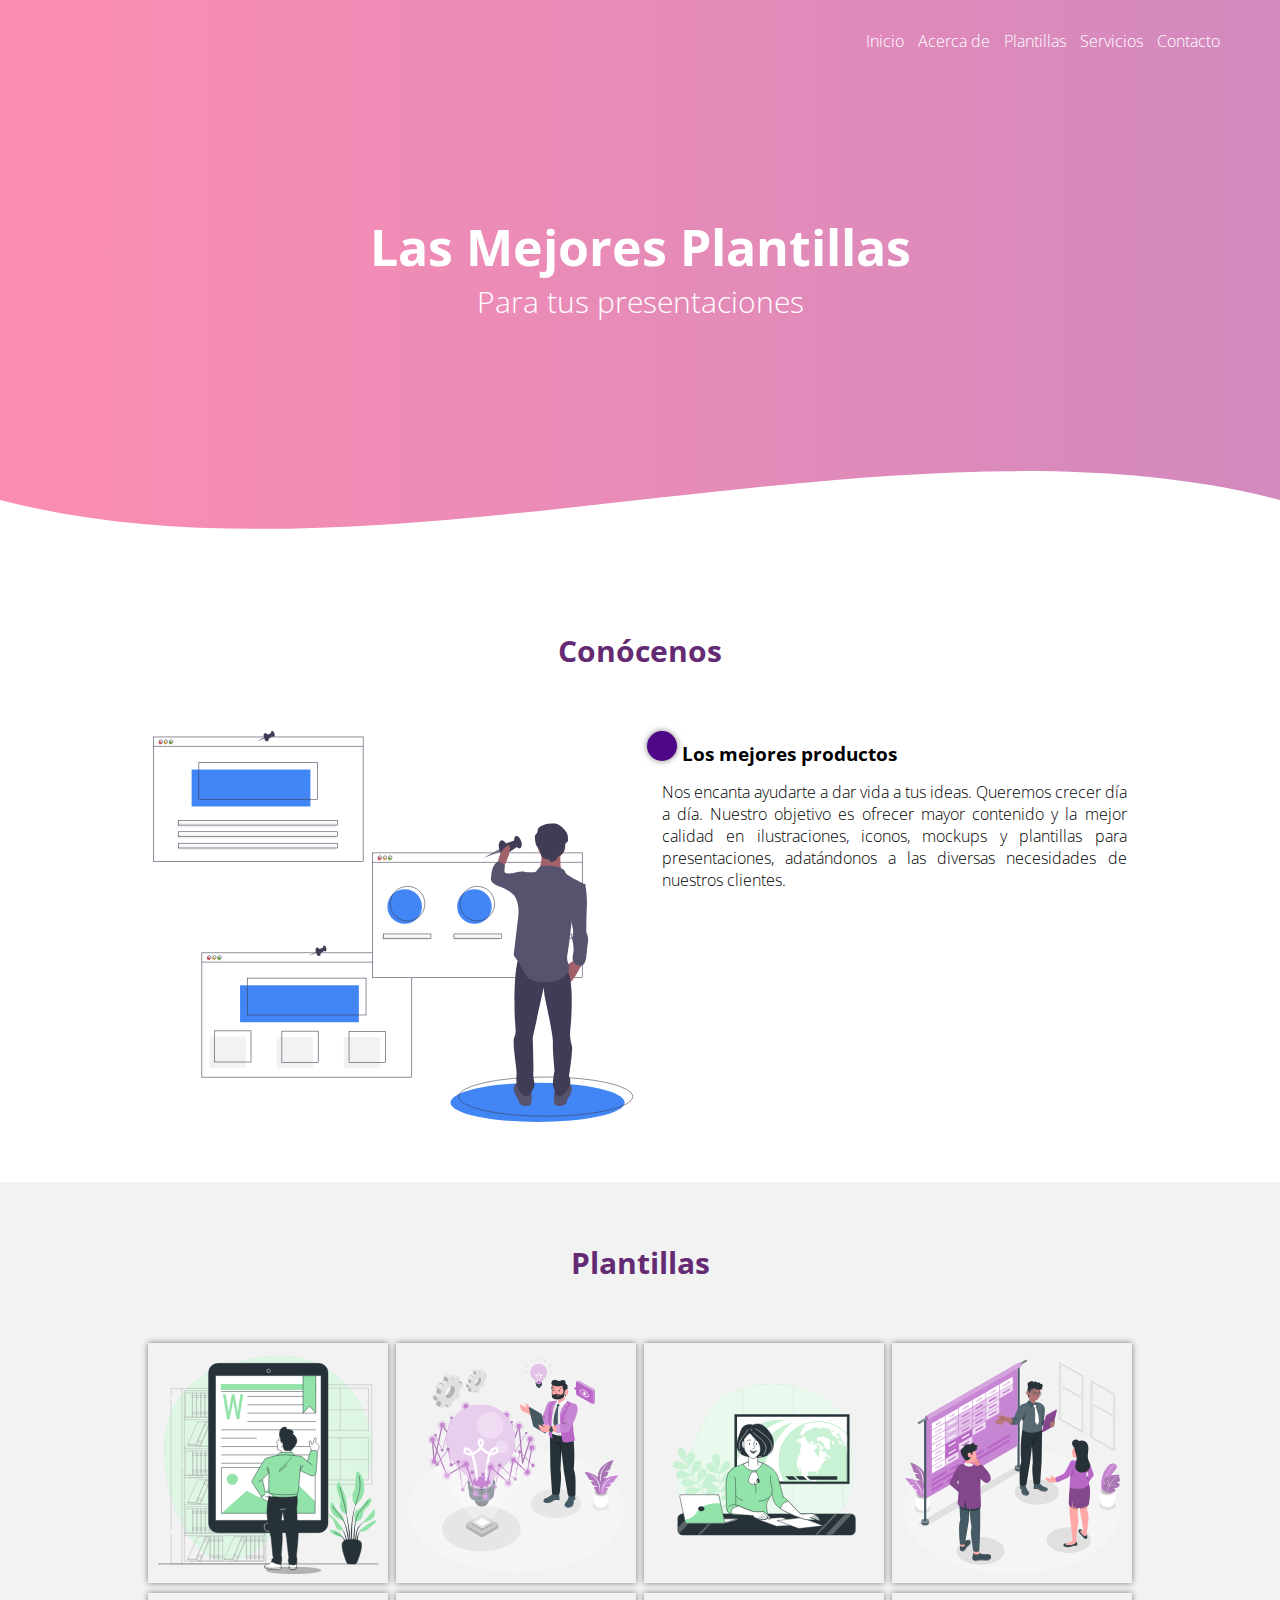
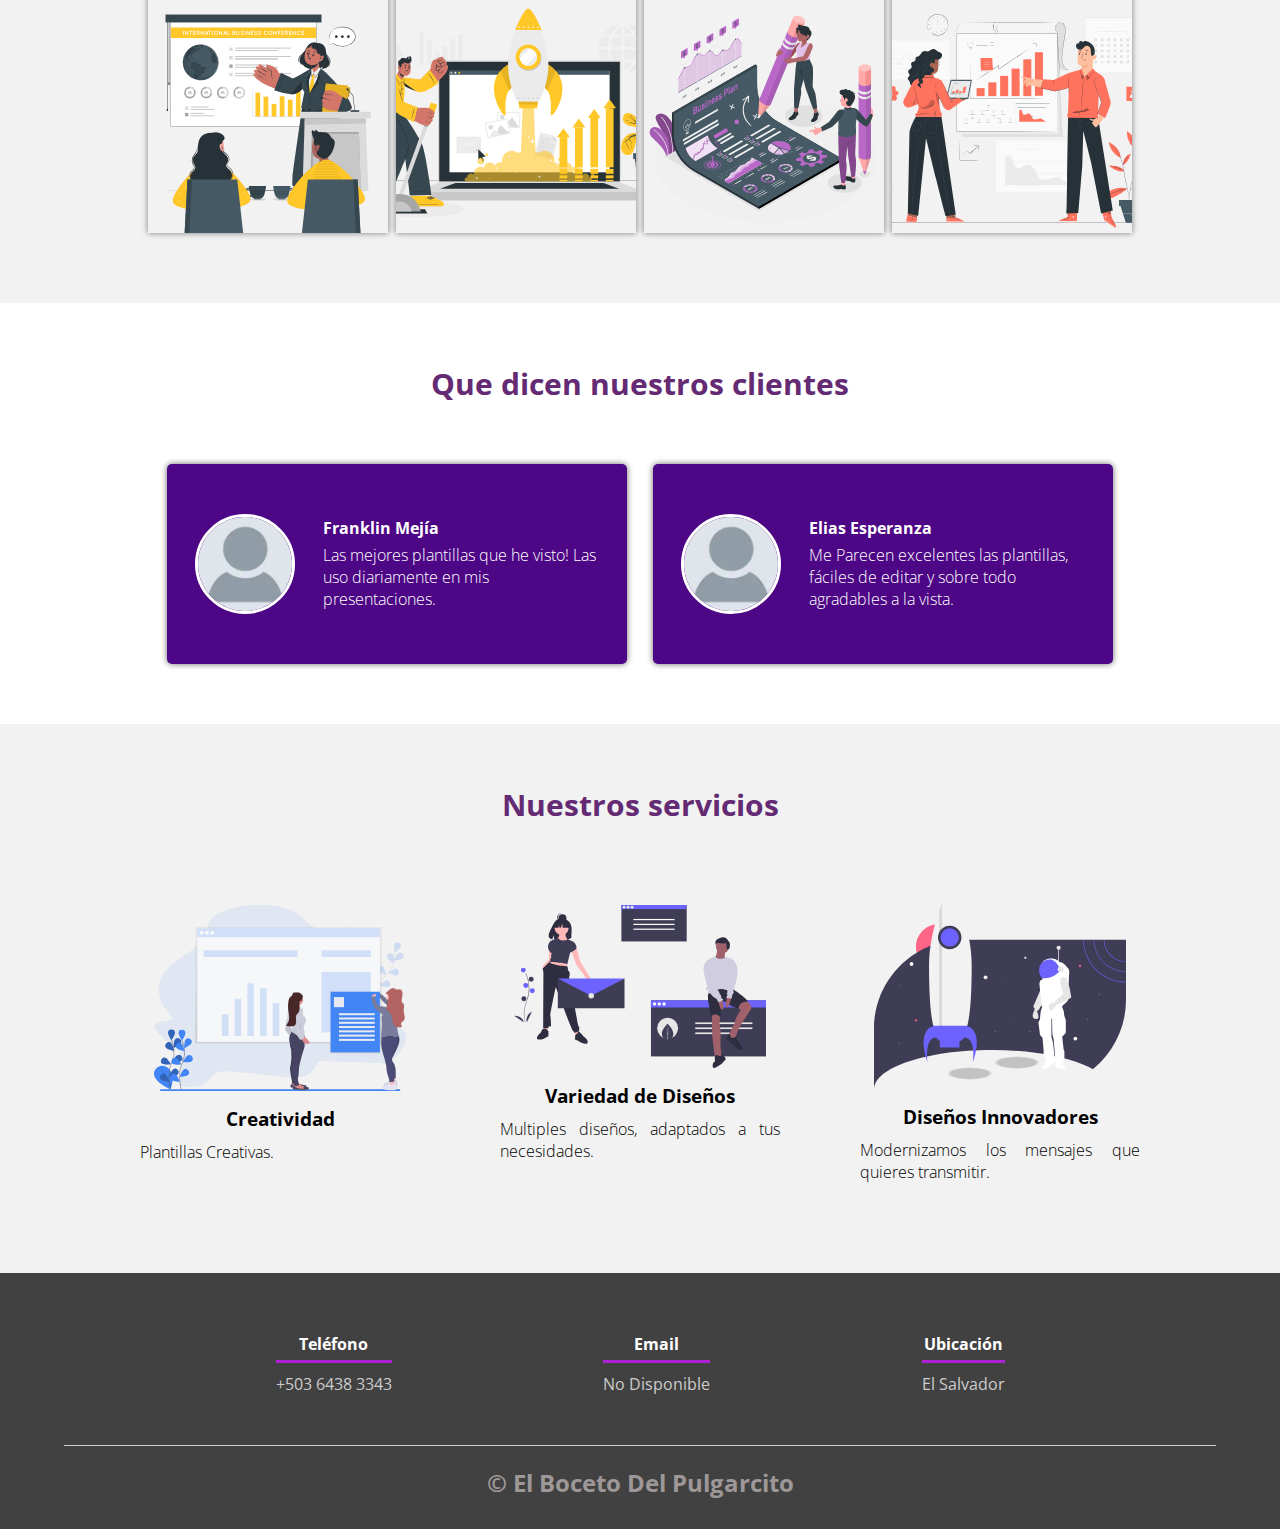
==== index.html @ 68407ae2 "Add files via upload" ====
<!DOCTYPE html>
<html lang="es">

<head>
    <meta charset="UTF-8">
    <meta name="viewport" content="width=device-width, initial-scale=1.0">
    <meta http-equiv="X-UA-Compatible" content="ie=edge">
    <title>El Boceto Del Pulgarcito</title>
    <link rel="shortcut icon" href="img/Visual data-pana.png" type="image/x-icon">
    <link rel="stylesheet" href="css/estilos.css">
    <link href="https://fonts.googleapis.com/css?family=Open+Sans:300,400,700,800&display=swap" rel="stylesheet"> 
</head>

<body>
    <header>
        <nav>
            <a href="#">Inicio</a>
            <a href="#">Acerca de</a>
            <a href="#">Plantillas</a>
            <a href="#">Servicios</a>
            <a href="#">Contacto</a>
        </nav>
        <section class="textos-header">
            <h1>Las Mejores Plantillas</h1>
            <h2>Para tus presentaciones</h2>
        </section>
        <div class="wave" style="height: 150px; overflow: hidden;"><svg viewBox="0 0 500 150" preserveAspectRatio="none"
                style="height: 100%; width: 100%;">
                <path d="M0.00,49.98 C150.00,150.00 349.20,-50.00 500.00,49.98 L500.00,150.00 L0.00,150.00 Z"
                    style="stroke: none; fill: #fff;"></path>
            </svg></div>
    </header>
    <main>
        <section class="contenedor sobre-nosotros">
            <h2 class="titulo">Conócenos</h2>
            <div class="contenedor-sobre-nosotros">
                <img src="img/ilustracion2.svg" alt="" class="imagen-about-us">
                <div class="contenido-textos">
                    <h3><span></span>Los mejores productos</h3>
                    <p>Nos encanta ayudarte a dar vida a tus ideas. Queremos crecer día a día. Nuestro objetivo es ofrecer mayor contenido y la mejor calidad
                        en ilustraciones, iconos, mockups y plantillas para presentaciones, adatándonos a las diversas necesidades de nuestros clientes.
                    </p>
                </div>
            </div>
        </section>
        <section class="portafolio">
            <div class="contenedor">
                <h2 class="titulo">Plantillas</h2>
                <div class="galeria-port">
                    <div class="imagen-port">
                        <img src="img/Ebook-bro.svg" alt="">
                        <div class="hover-galeria">
                            <img src="img/icono1.png" alt="">
                            <p>Nuestro trabajo</p>
                        </div>
                    </div>
                    <div class="imagen-port">
                        <img src="img/Visionary technology-amico.svg" alt="">
                        <div class="hover-galeria">
                            <img src="img/icono1.png" alt="">
                            <p>Nuestro trabajo</p>
                        </div>
                    </div>
                    <div class="imagen-port">
                        <img src="img/Broadcast-bro.svg" alt="">
                        <div class="hover-galeria">
                            <img src="img/icono1.png" alt="">
                            <p>Nuestro trabajo</p>
                        </div>
                    </div>
                    <div class="imagen-port">
                        <img src="img/Cohort analysis-amico.svg" alt="">
                        <div class="hover-galeria">
                            <img src="img/icono1.png" alt="">
                            <p>Nuestro trabajo</p>
                        </div>
                    </div>
                    <div class="imagen-port">
                        <img src="img/Conference-cuate.svg" alt="">
                        <div class="hover-galeria">
                            <img src="img/icono1.png" alt="">
                            <p>Nuestro trabajo</p>
                        </div>
                    </div>
                    <div class="imagen-port">
                        <img src="img/Market launch-cuate.svg" alt="">
                        <div class="hover-galeria">
                            <img src="img/icono1.png" alt="">
                            <p>Nuestro trabajo</p>
                        </div>
                    </div>
                    <div class="imagen-port">
                        <img src="img/Business Plan-amico.svg" alt="">
                        <div class="hover-galeria">
                            <img src="img/icono1.png" alt="">
                            <p>Nuestro trabajo</p>
                        </div>
                    </div>
                    <div class="imagen-port">
                        <img src="img/Business Plan-pana.svg" alt="">
                        <div class="hover-galeria">
                            <img src="img/icono1.png" alt="">
                            <p>Nuestro trabajo</p>
                        </div>
                    </div>
                </div>
            </div>
        </section>
        <section class="clientes contenedor">
            <h2 class="titulo">Que dicen nuestros clientes</h2>
            <div class="cards">
                <div class="card">
                    <img src="img/usuario.jpg" alt="">
                    <div class="contenido-texto-card">
                        <h4>Franklin Mejía</h4>
                        <p>Las mejores plantillas que he visto! Las uso diariamente en mis presentaciones.</p>
                    </div>
                </div>
                <div class="card">
                    <img src="img/usuario.jpg" alt="">
                    <div class="contenido-texto-card">
                        <h4>Elias Esperanza</h4>
                        <p>Me Parecen excelentes las plantillas, fáciles de editar y sobre todo agradables a la vista.</p>
                    </div>
                </div>
            </div>
        </section>
        <section class="about-services">
            <div class="contenedor">
                <h2 class="titulo">Nuestros servicios</h2>
                <div class="servicio-cont">
                    <div class="servicio-ind">
                        <img src="img/ilustracion1.svg" alt="">
                        <h3>Creatividad</h3>
                        <p>Plantillas Creativas.</p>
                    </div>
                    <div class="servicio-ind">
                        <img src="img/ilustracion4.svg" alt="">
                        <h3>Variedad de Diseños</h3>
                        <p>Multiples diseños, adaptados a tus necesidades.</p>
                    </div>
                    <div class="servicio-ind">
                        <img src="img/ilustracion3.svg" alt="">
                        <h3>Diseños Innovadores</h3>
                        <p>Modernizamos los mensajes que quieres transmitir.</p>
                    </div>
                </div>
            </div>
        </section>
    </main>
    <footer>
        <div class="contenedor-footer">
            <div class="content-foo">
                <h4>Teléfono</h4>
                <p>+503 6438 3343</p>
            </div>
            <div class="content-foo">
                <h4>Email</h4>
                <p>No Disponible</p>
            </div>
            <div class="content-foo">
                <h4>Ubicación</h4>
                <p>El Salvador</p>
            </div>
        </div>
        <h2 class="titulo-final">&copy; El Boceto Del Pulgarcito</h2>
    </footer>
</body>

</html>
---- css/estilos.css ----
* {
    margin: 0;
    padding: 0;
    box-sizing: border-box;
}

body {
    font-family: 'open sans';
}

.contenedor {
    padding: 60px 0;
    width: 90%;
    max-width: 1000px;
    margin: auto;
    overflow: hidden;
}

.titulo {
    color: #642a73;
    font-size: 30px;
    text-align: center;
    margin-bottom: 60px;
}

/* Header */

header {
    width: 100%;
    height: 600px;
    background: #bc4e9c;
    /* fallback for old browsers */
    background: -webkit-linear-gradient(to right, hsla(340, 95%, 50%, 0.459), hsla(317, 45%, 52%, 0.664)), url(../img/portada.jpg);
    /* Chrome 10-25, Safari 5.1-6 */
    background: linear-gradient(to right, hsla(340, 95%, 50%, 0.459), hsla(317, 45%, 52%, 0.664)), url(../img/portada.jpg);
    /* W3C, IE 10+/ Edge, Firefox 16+, Chrome 26+, Opera 12+, Safari 7+ */
    background-size: cover;
    background-attachment: fixed;
    position: relative;
}

nav{
    text-align: right;
    padding: 30px 50px 0 0;
}

nav > a{
    color:#fff;
    font-weight: 300;
    text-decoration: none;
    margin-right: 10px;
}

nav > a:hover{
    text-decoration: underline;
}

header .textos-header{
    display: flex;
    height: 430px;
    width: 100%;
    align-items: center;
    justify-content: center;
    flex-direction: column;
    text-align: center;
}

.textos-header h1{
    font-size: 50px;
    color:#fff;
}

.textos-header h2{
    font-size: 30px;
    font-weight: 300;
    color:#fff;
}

.wave{
    position: absolute;
    bottom: 0;
    width: 100%;
}

/* About us */

main .sobre-nosotros{
    padding: 30px 0 60px 0;
}
.contenedor-sobre-nosotros{
    display: flex;
    justify-content: space-evenly;
}

.imagen-about-us{
    width: 48%;
}

.sobre-nosotros .contenido-textos{
    width: 48%;
}

.contenido-textos h3{
    margin-bottom: 15px;
}

.contenido-textos h3 span{
    background: #4d0686;
    color: #fff;
    border-radius: 50%;
    display: inline-block;
    text-align: center;
    width: 30px;
    height: 30px;
    padding: 2px;
    box-shadow: 0 0 6px 0 rgba(0, 0, 0, .5);
    margin-right: 5px;
}

.contenido-textos p{
    padding: 0px 0px 30px 15px;
    font-weight: 300;
    text-align: justify;
}

/* Galeria */


.portafolio{
    background: #f2f2f2;
}

.galeria-port{
    display: flex;
    justify-content: space-evenly;
    flex-wrap: wrap;
}

.imagen-port{
    width: 24%;
    margin-bottom: 10px;
    overflow: hidden;
    position: relative;
    cursor: pointer;
    box-shadow: 0 0 6px 0 rgba(0, 0, 0, .5);
}

.imagen-port > img{
    width: 100%;
    height: 100%;
    object-fit: cover;
    display: block;
}

.hover-galeria{
    position: absolute;
    width: 100%;
    height: 100%;
    top: 0;
    transform: scale(0);
    background: hsla(273,91%,27%, 0.7);
    transition: transform .5s;
    display: flex;
    justify-content: center;
    align-items: center;
    flex-direction: column;
}

.hover-galeria img{
    width: 50px;
}

.hover-galeria p{
    color: #fff;
}

.imagen-port:hover .hover-galeria{
    transform: scale(1);
}

/* Clients */

.cards{
    display: flex;
    justify-content: space-evenly;
}

.cards .card{
    background: #4d0686;
    display: flex;
    width: 46%;
    height: 200px;
    align-items: center;
    justify-content: space-evenly;
    border-radius: 5px;
    box-shadow: 0 0 6px 0 rgba(0, 0, 0, 0.6);
}

.cards .card img{
    width: 100px;
    height: 100px;
    object-fit: cover;
    border: 3px solid #fff;
    border-radius: 50%;
    display: block;
}

.cards .card > .contenido-texto-card{
    width: 60%;
    color: #fff;
}

.cards .card > .contenido-texto-card p{
    font-weight: 300;
    padding-top: 5px;
}

/*  Our team */

.about-services{
    background: #f2f2f2;
    padding-bottom: 30px;
}


.servicio-cont{
    display:flex;
    justify-content: space-between;
    align-items: center;
}

.servicio-ind{
    width: 28%;
    text-align: center;
}

.servicio-ind img{
    width: 90%;
}

.servicio-ind h3{
    margin: 10px 0;
}

.servicio-ind p{
    font-weight: 300;
    text-align: justify;
}

/* footer */

footer{
    background: #414141;
    padding: 60px 0 30px 0;
    margin: auto;
    overflow: hidden;
}

.contenedor-footer{
    display: flex;
    width: 90%;
    justify-content: space-evenly;
    margin: auto;
    padding-bottom: 50px;
    border-bottom: 1px solid #ccc;
}

.content-foo{
    text-align: center;
}

.content-foo h4{
    color: #fff;
    border-bottom: 3px solid #af20d3;
    padding-bottom: 5px;
    margin-bottom: 10px;
}

.content-foo p{
    color: #ccc;
}

.titulo-final{
    text-align: center;
    font-size: 24px;
    margin: 20px 0 0 0;
    color: #9e9797;
}

@media screen and (max-width:900px){
    header{
        background-position: center;
    }

    .contenedor-sobre-nosotros{
        flex-direction: column;
        justify-content: center;
        align-items: center;
    }

    .sobre-nosotros .contenido-textos{
        width: 90%;
    }

    .imagen-about-us{
        width: 90%;
    }

    /* Galeria */

    .imagen-port{
        width: 44%;
    }

    /* Clientes */

    .cards{
        flex-direction: column;
        justify-content: center;
        align-items: center;
    }

    .cards .card{
        width: 90%;
    }

    .cards .card:first-child{
        margin-bottom: 30px;
    }

    /* servicios */

    .servicio-cont{
        justify-content: center;
        flex-direction: column;
    }

    .servicio-ind{
        width: 100%;
        text-align: center;
    }

    .servicio-ind:nth-child(1), .servicio-ind:nth-child(2){
        margin-bottom: 60px;
    }

    .servicio-ind img{
        width: 90%;
    }
}

@media screen and (max-width:500px){
    nav{
        text-align: center;
        padding: 30px 0 0 0;
    }

    nav > a{
        margin-right: 5px;
    }

    .textos-header h1{
        font-size: 35px;
    }

    .textos-header h2{
        font-size: 20px;
    }

    /* ABOUT US */

    .imagen-about-us{
        margin-bottom: 60px;
        width: 99%;
    }

    .sobre-nosotros .contenido-textos{
        width: 95%;
    }

    /* Galeria */

    .imagen-port{
        width: 95%;
    }

    /* Clients */

    .cards .card{
        height: 450px;
        display: flex;
        flex-direction: column;
        align-items: center;
    }

    .cards .card img{
        width: 90px;
        height: 90px;
    }

    /* Footer */

    .contenedor-footer{
        flex-direction: column;
        border: none;
    }

    .content-foo{
        margin-bottom: 20px;
        text-align: center;
    }

    .content-foo h4{
        border: none;
    }

    .content-foo p{
        color: #ccc;
        border-bottom: 1px solid #f2f2f2;
        padding-bottom: 20px;
    }

    .titulo-final{
        font-size: 20px;
    }
}
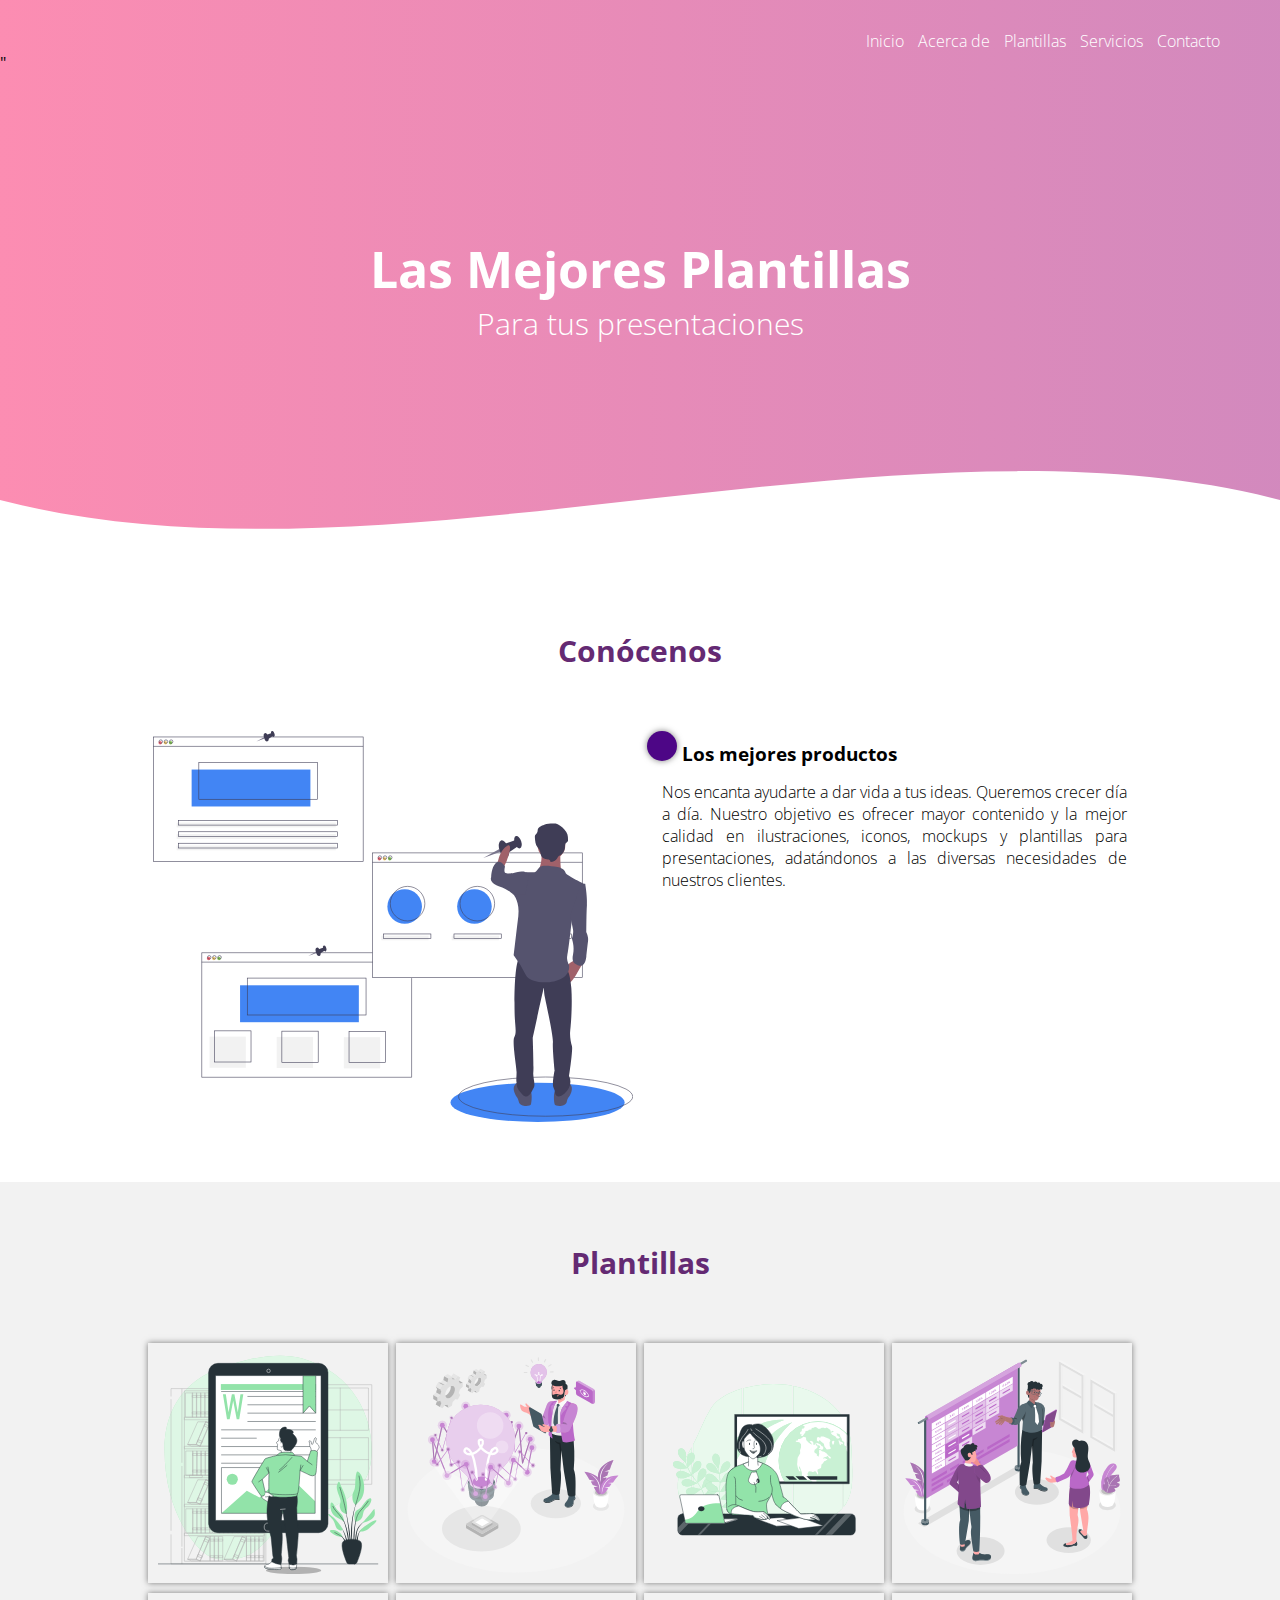
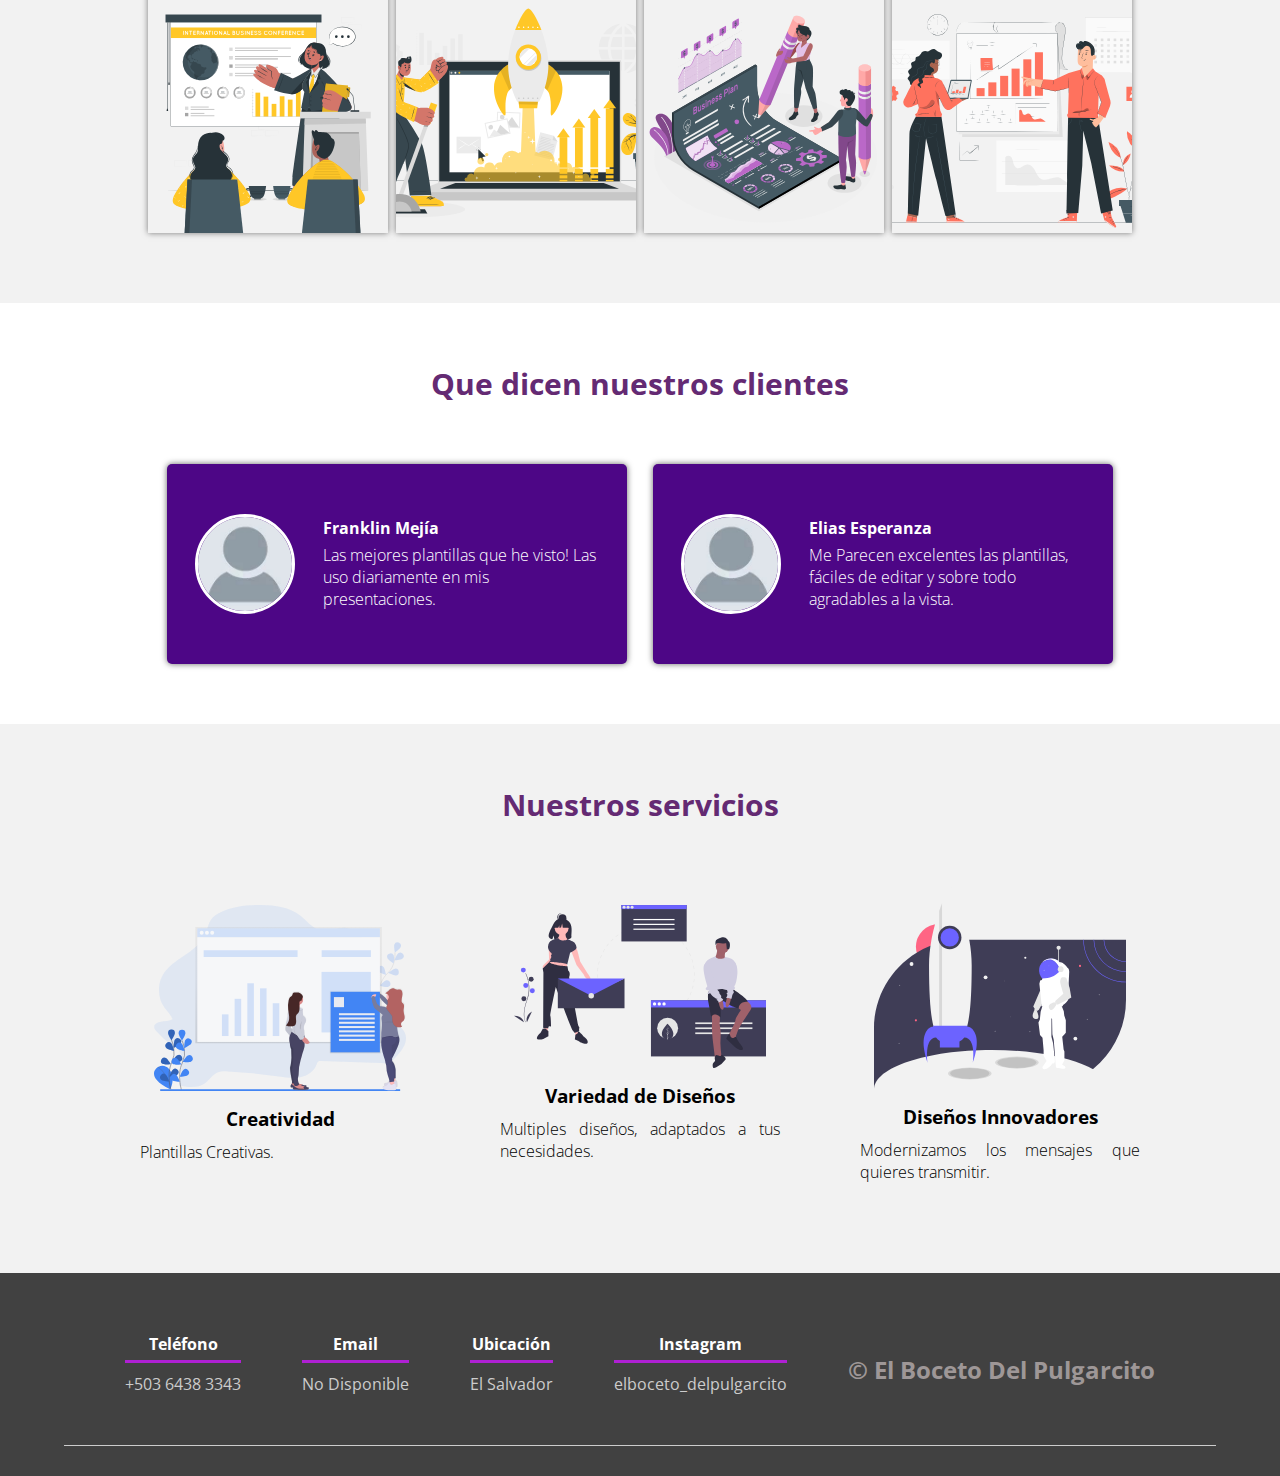
==== commit 9a503852: "Add files via upload" ====
--- a/index.html
+++ b/index.html
@@ -10,16 +10,16 @@
     <link rel="stylesheet" href="css/estilos.css">
     <link href="https://fonts.googleapis.com/css?family=Open+Sans:300,400,700,800&display=swap" rel="stylesheet"> 
 </head>
-
 <body>
     <header>
+        
         <nav>
-            <a href="#">Inicio</a>
-            <a href="#">Acerca de</a>
+            <a href="index.html">Inicio</a>
+            <a href="Acerca de.html">Acerca de</a>
             <a href="#">Plantillas</a>
             <a href="#">Servicios</a>
             <a href="#">Contacto</a>
-        </nav>
+        </nav>"
         <section class="textos-header">
             <h1>Las Mejores Plantillas</h1>
             <h2>Para tus presentaciones</h2>
@@ -162,6 +162,9 @@
                 <h4>Ubicación</h4>
                 <p>El Salvador</p>
             </div>
+            <div class="content-foo">
+                <h4>Instagram</h4>
+                <p>elboceto_delpulgarcito</p>
         </div>
         <h2 class="titulo-final">&copy; El Boceto Del Pulgarcito</h2>
     </footer>
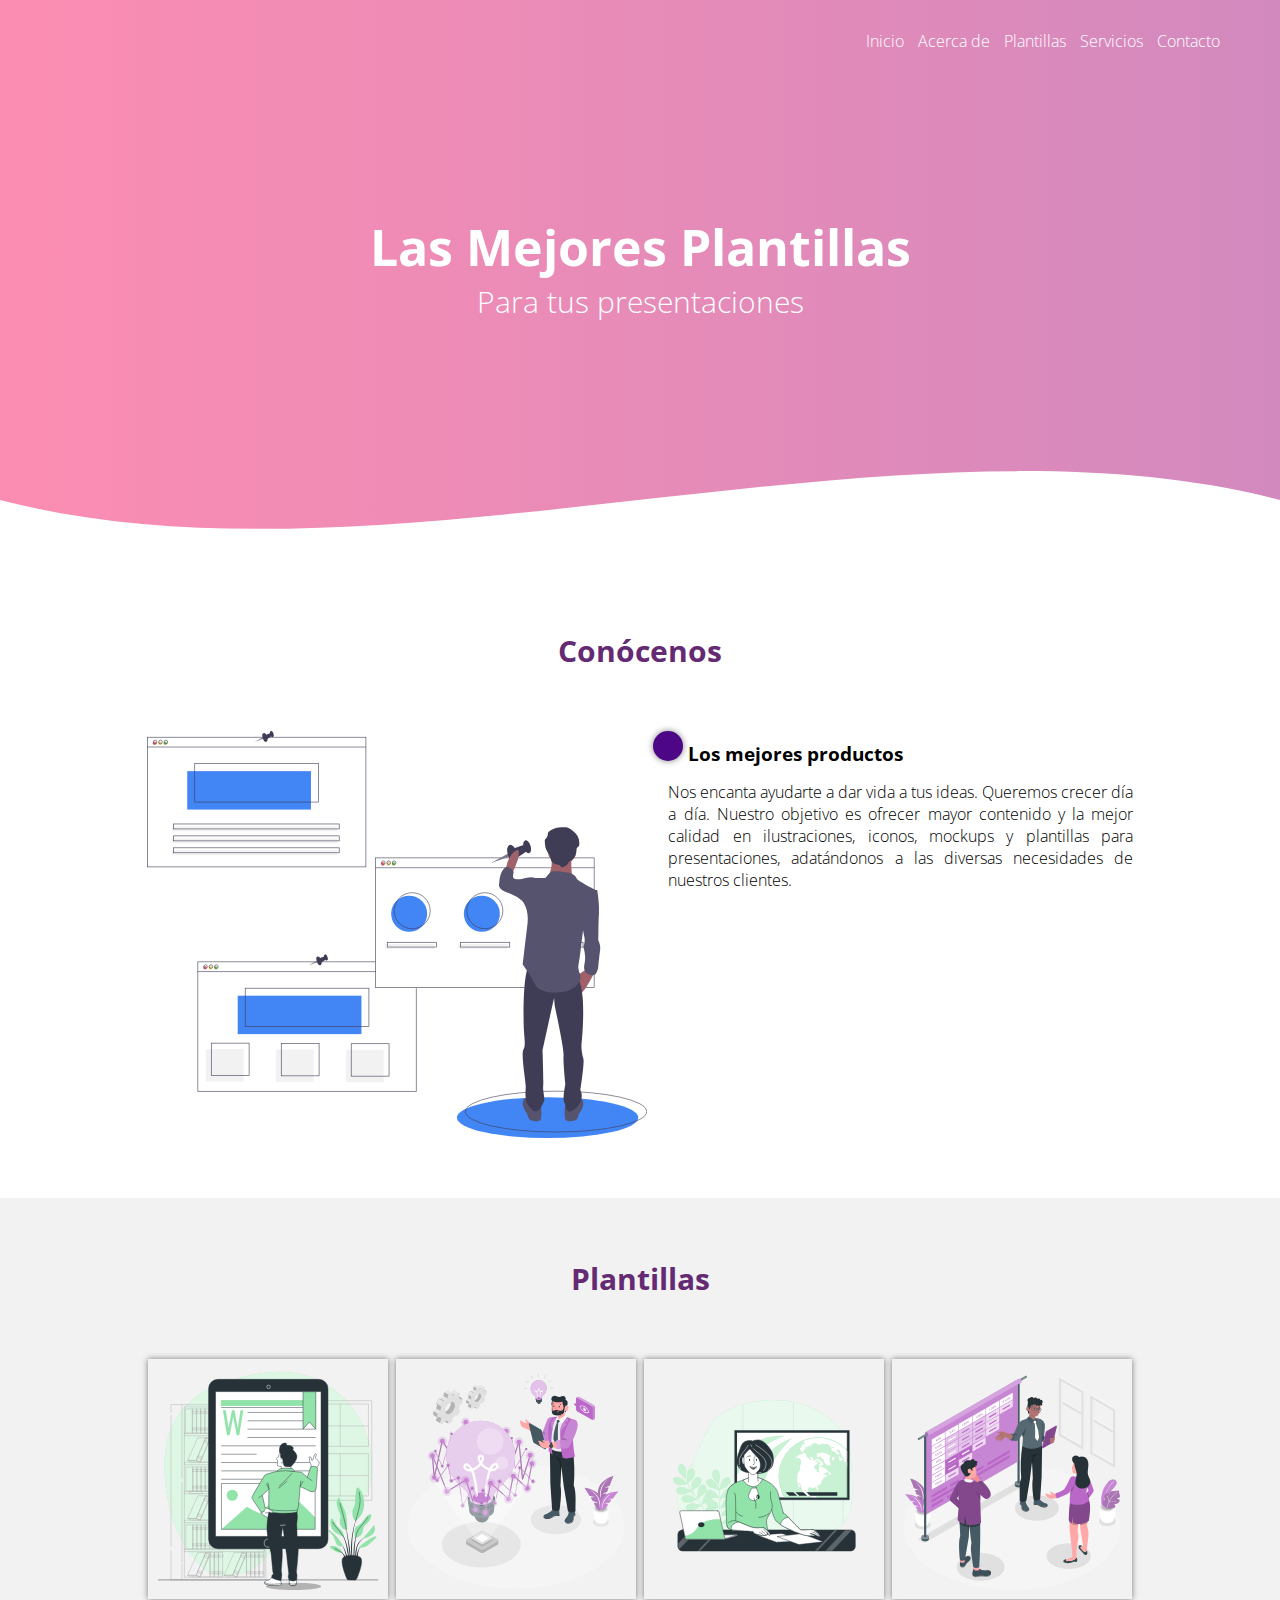
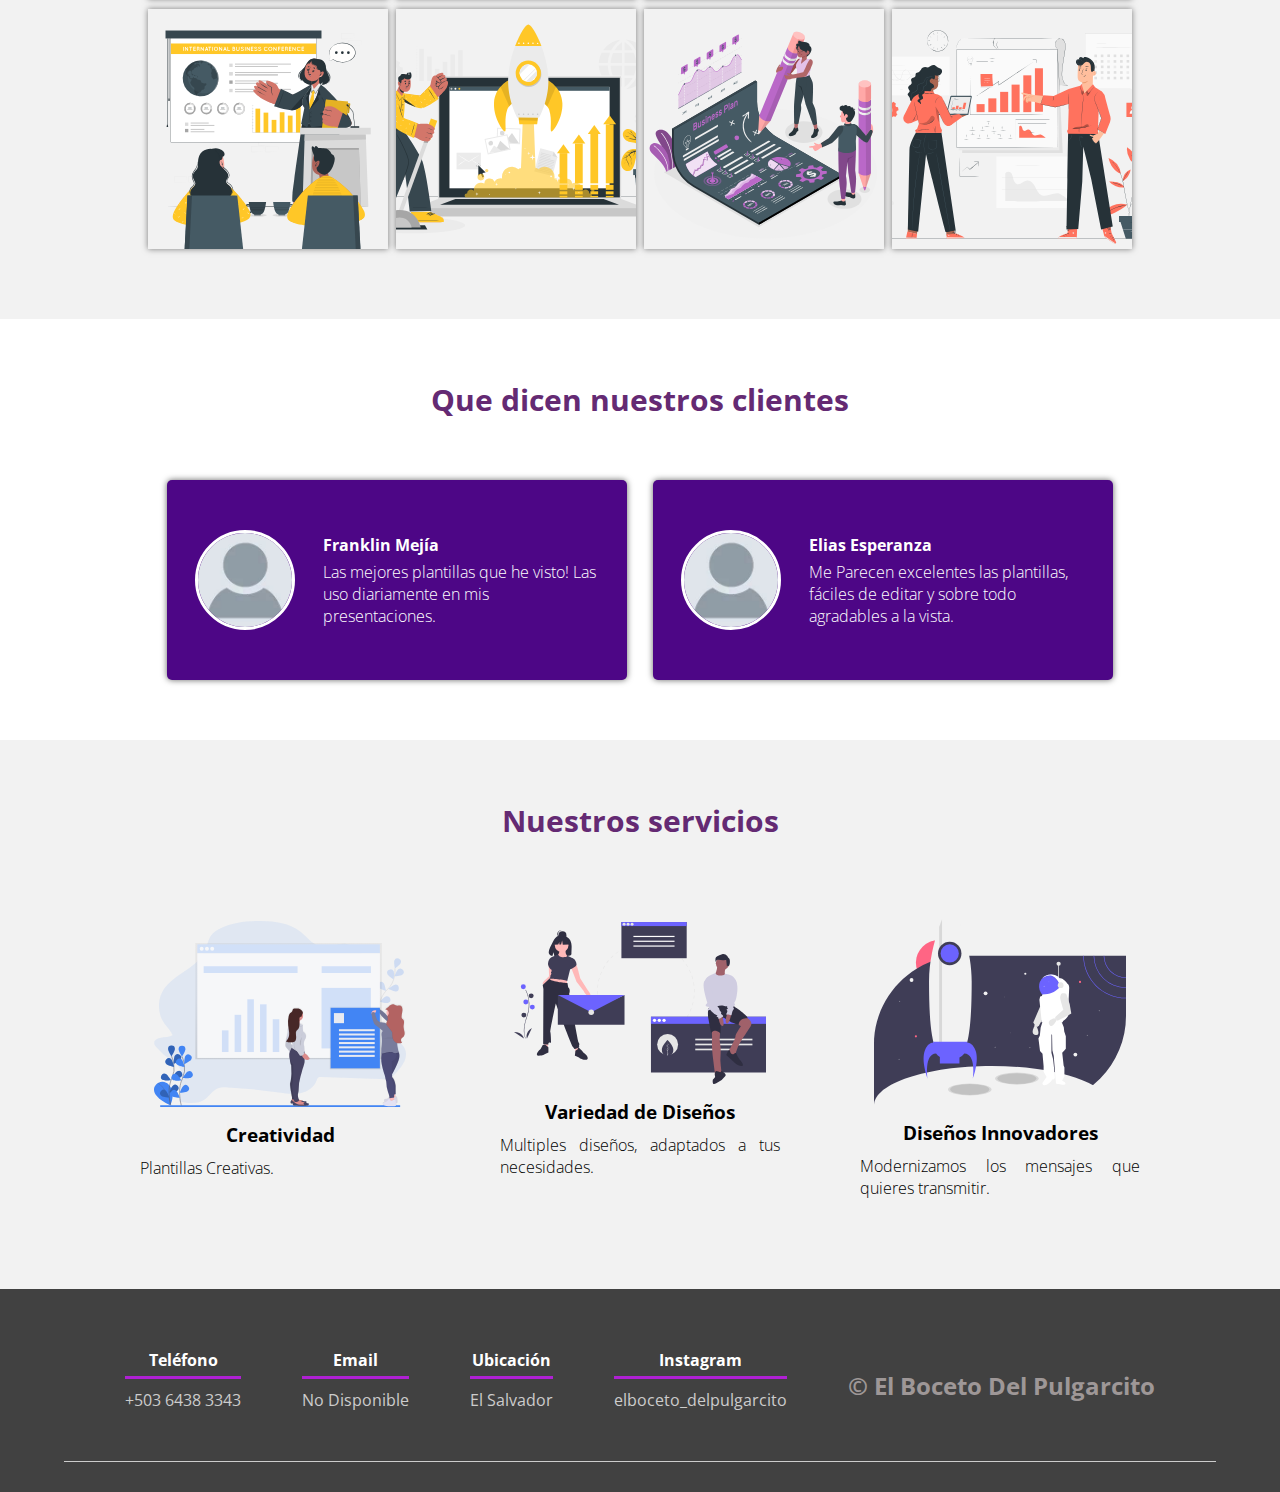
==== commit 97dfccb1: "Add files via upload" ====
--- a/index.html
+++ b/index.html
@@ -16,10 +16,10 @@
         <nav>
             <a href="index.html">Inicio</a>
             <a href="Acerca de.html">Acerca de</a>
-            <a href="#">Plantillas</a>
+            <a href="Plantillas.html">Plantillas</a>
             <a href="#">Servicios</a>
             <a href="#">Contacto</a>
-        </nav>"
+        </nav>
         <section class="textos-header">
             <h1>Las Mejores Plantillas</h1>
             <h2>Para tus presentaciones</h2>
--- a/css/estilos.css
+++ b/css/estilos.css
@@ -93,7 +93,7 @@
 }
 
 .imagen-about-us{
-    width: 48%;
+    width: 50%;
 }
 
 .sobre-nosotros .contenido-textos{
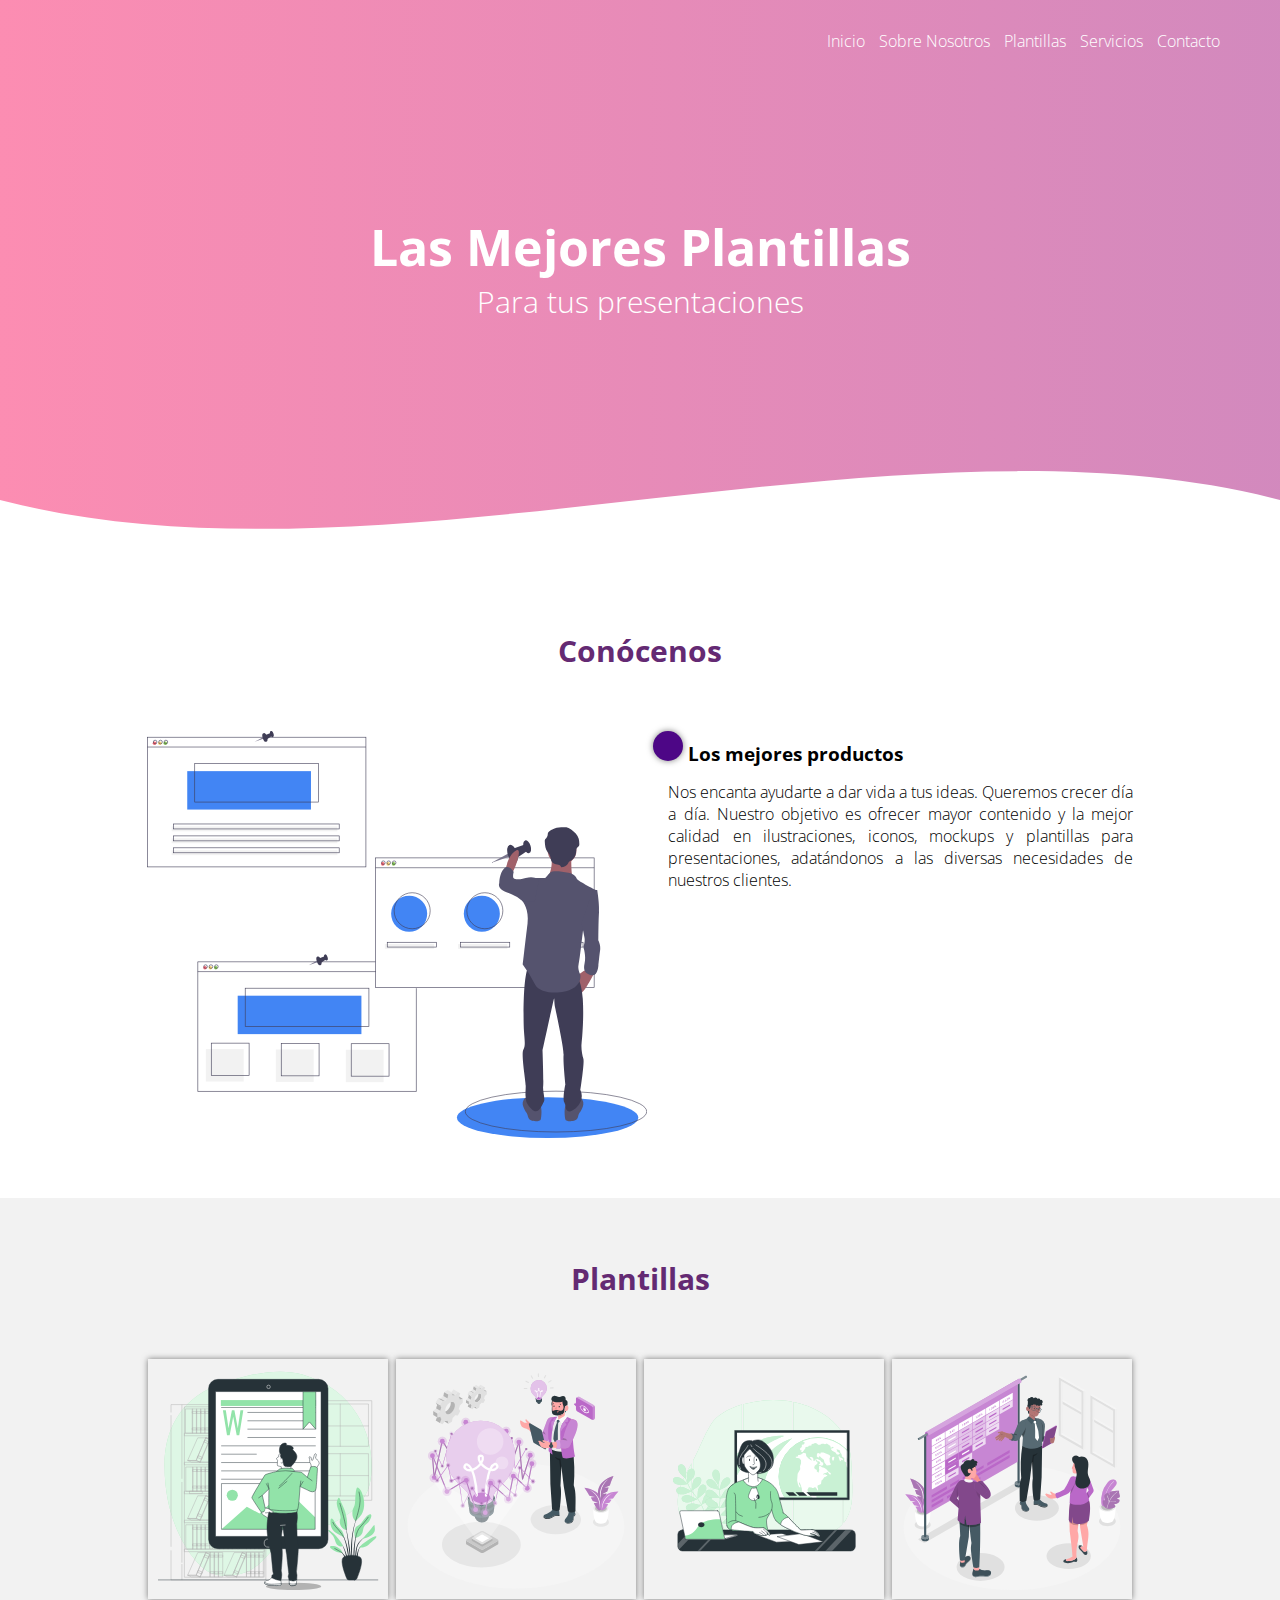
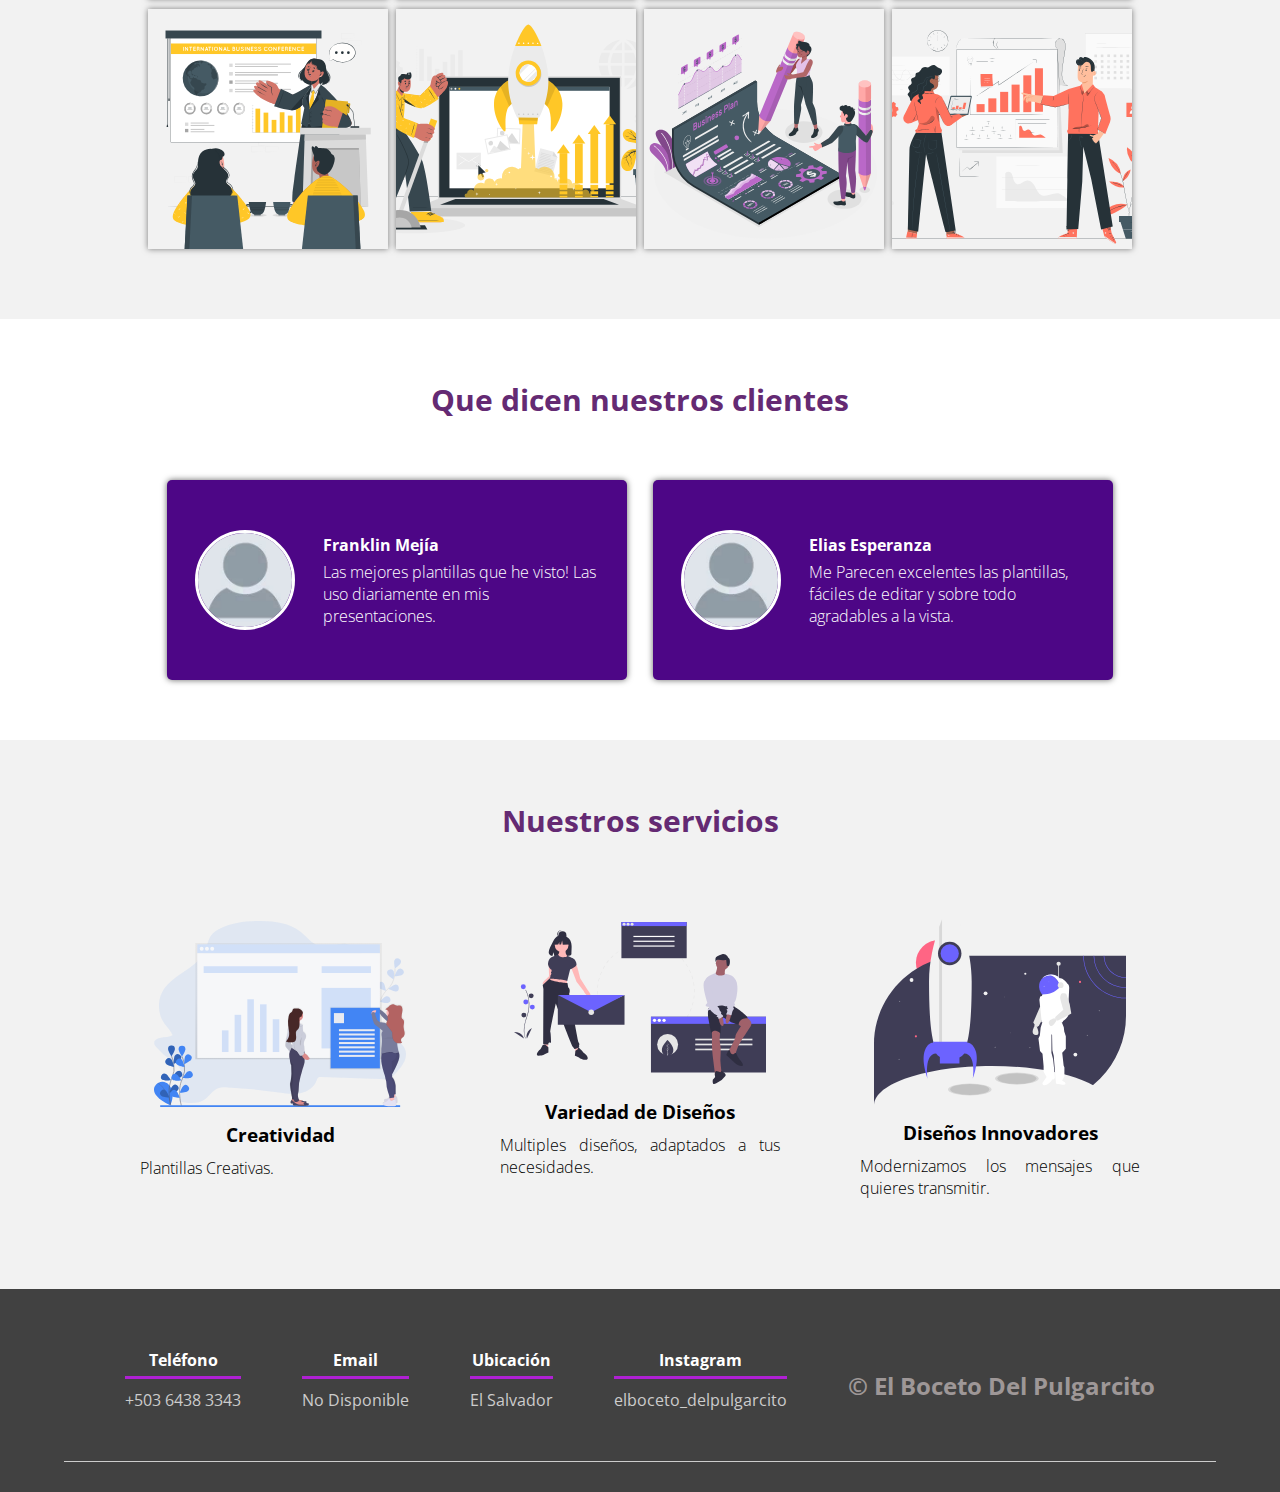
==== commit 25cf4b33: "Add files via upload" ====
--- a/index.html
+++ b/index.html
@@ -15,8 +15,8 @@
         
         <nav>
             <a href="index.html">Inicio</a>
-            <a href="Acerca de.html">Acerca de</a>
-            <a href="Plantillas.html">Plantillas</a>
+            <a href="Acerca de.html">Sobre Nosotros</a>
+            <a href="Prueba.html">Plantillas</a>
             <a href="#">Servicios</a>
             <a href="#">Contacto</a>
         </nav>
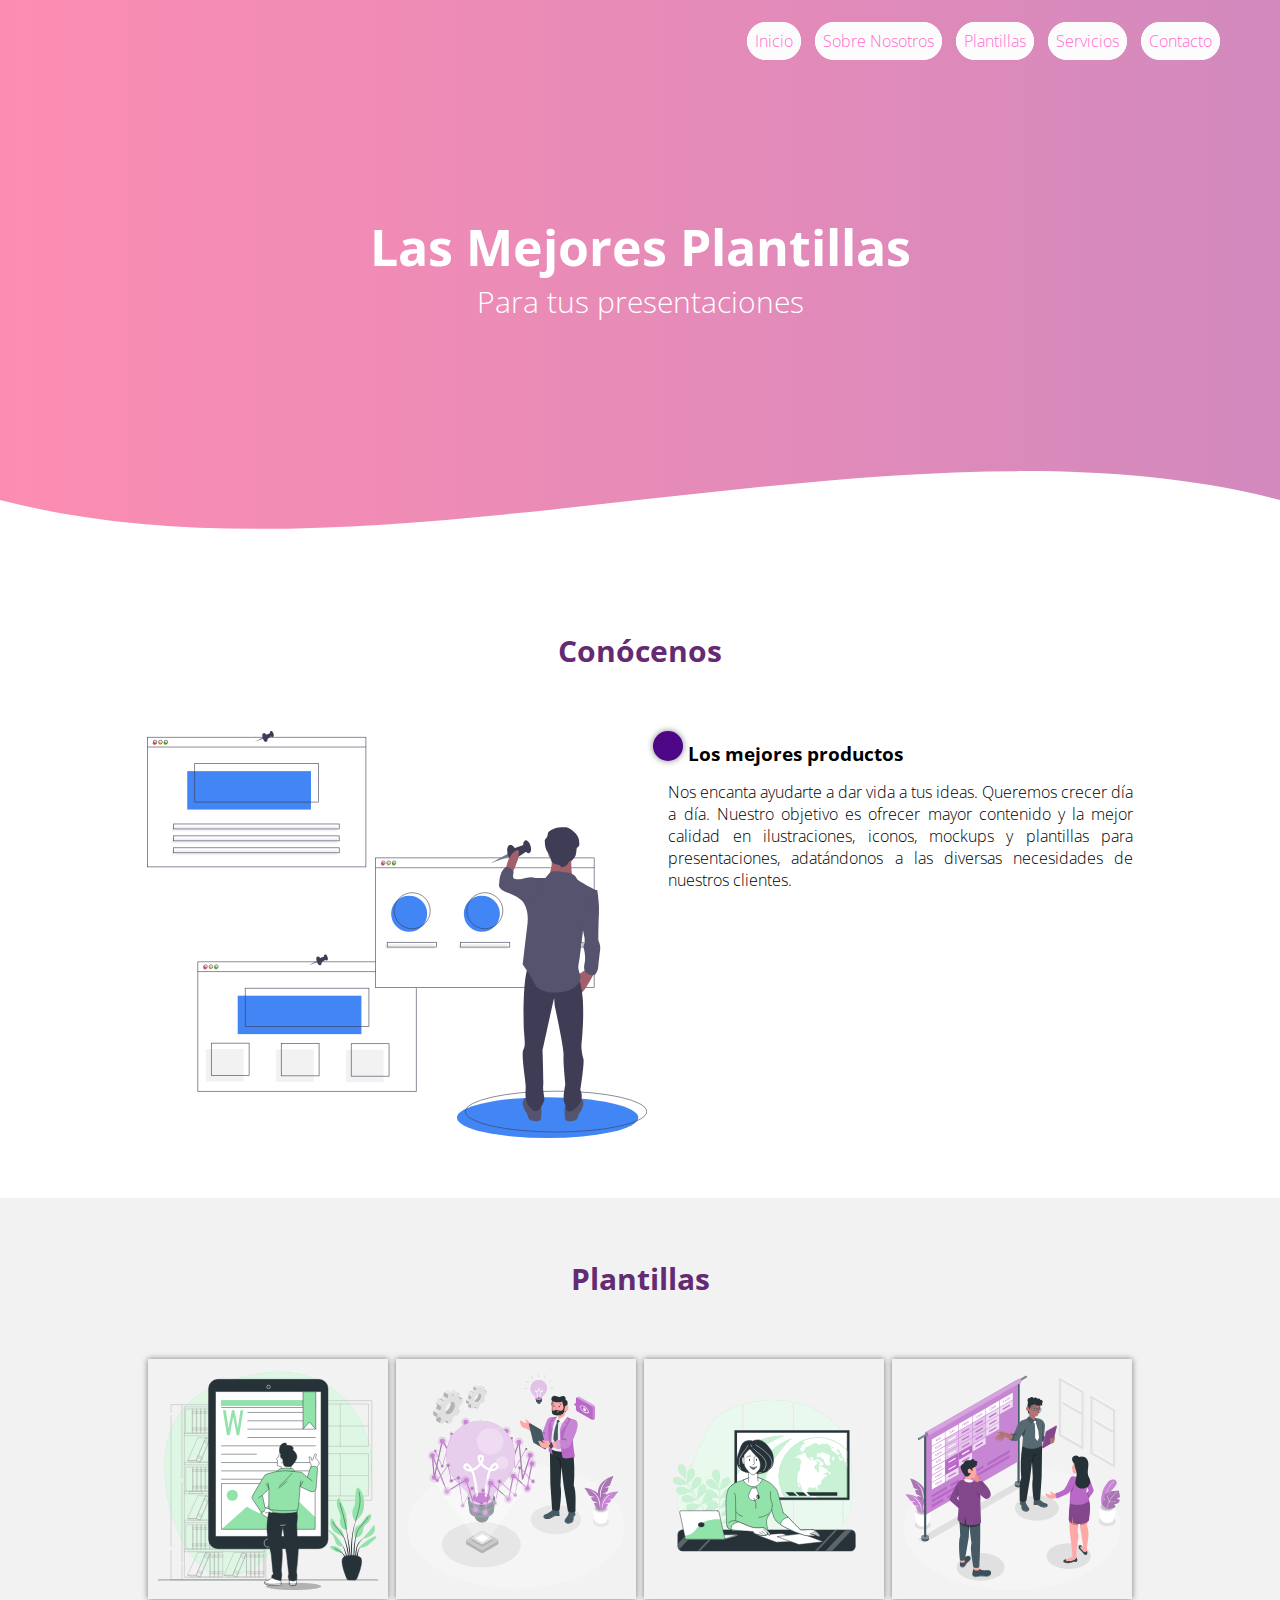
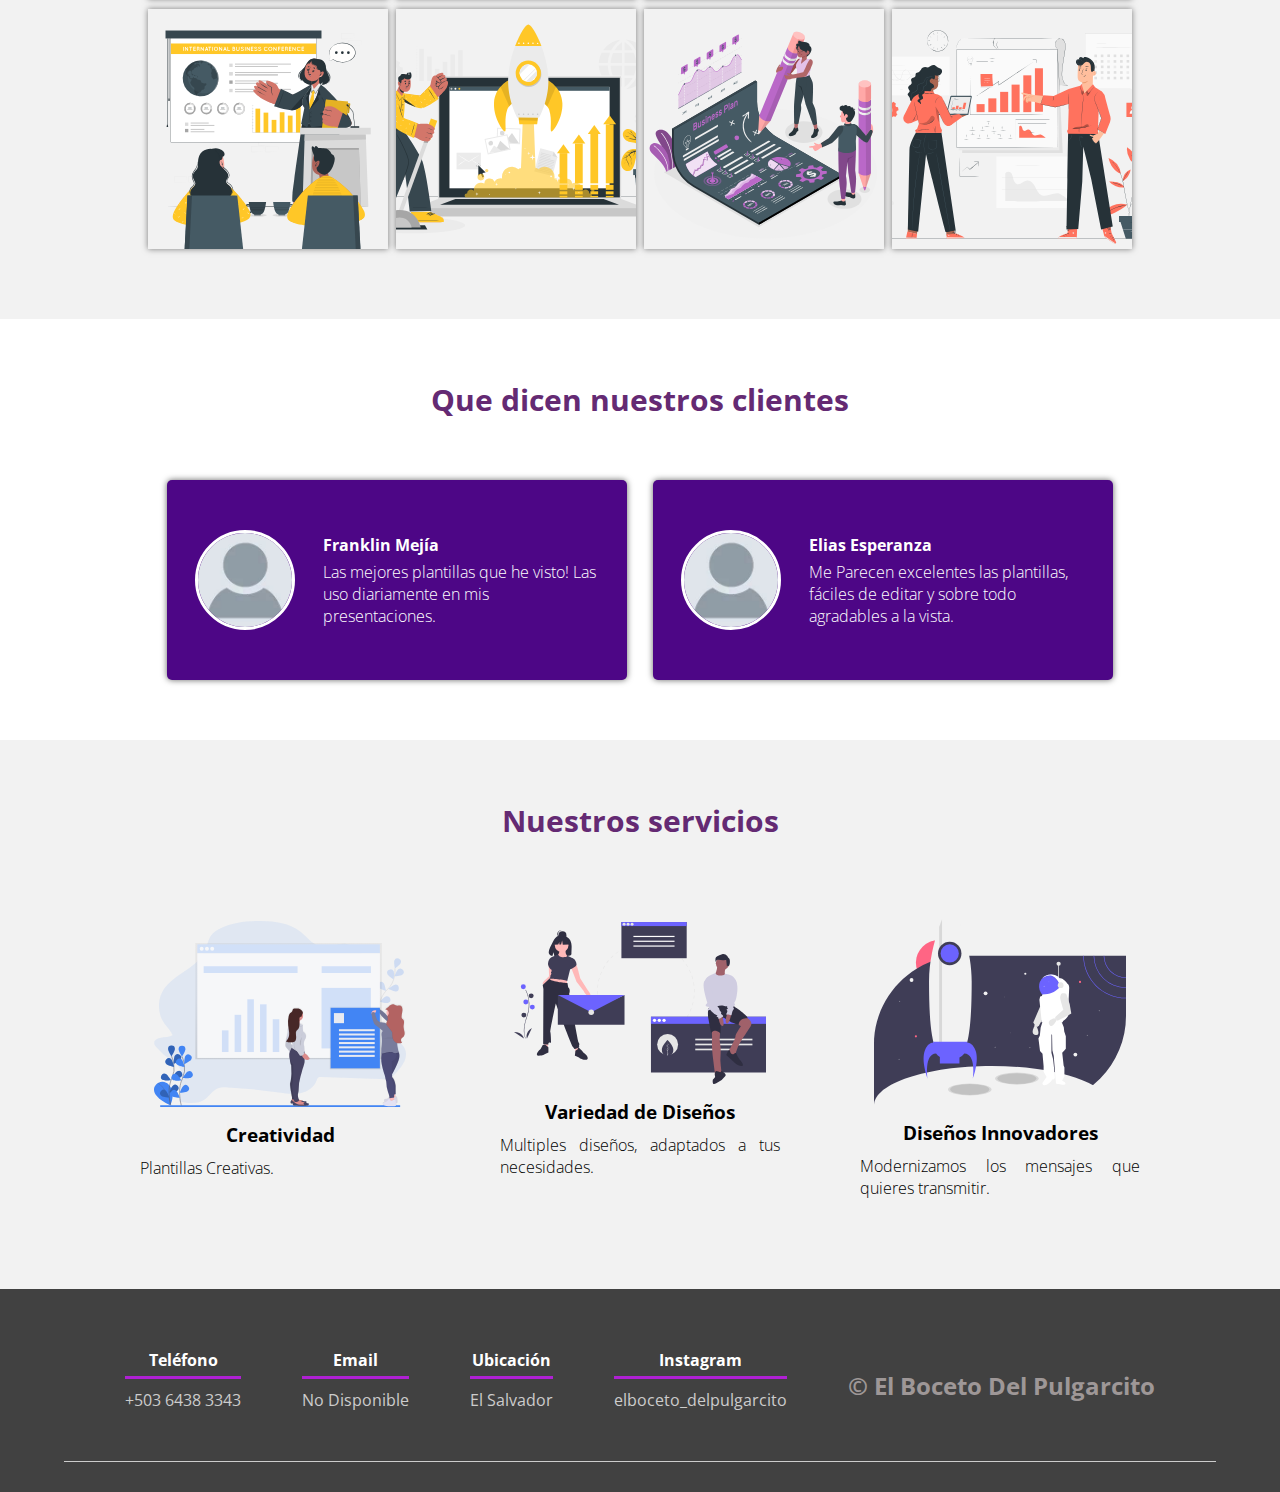
==== commit e3929abf: "Add files via upload" ====
--- a/index.html
+++ b/index.html
@@ -14,11 +14,11 @@
     <header>
         
         <nav>
-            <a href="index.html">Inicio</a>
-            <a href="Acerca de.html">Sobre Nosotros</a>
-            <a href="Prueba.html">Plantillas</a>
-            <a href="#">Servicios</a>
-            <a href="#">Contacto</a>
+            <a href="index.html" class="cta2">Inicio</a>
+            <a href="Acerca de.html" class="cta2">Sobre Nosotros</a>
+            <a href="Prueba.html" class="cta2">Plantillas</a>
+            <a href="#" class="cta2">Servicios</a>
+            <a href="#" class="cta2">Contacto</a>
         </nav>
         <section class="textos-header">
             <h1>Las Mejores Plantillas</h1>
--- a/css/estilos.css
+++ b/css/estilos.css
@@ -9,6 +9,46 @@
 }
 
 .contenedor {
+    padding: 60px 0;
+    width: 90%;
+    max-width: 1000px;
+    margin: auto;
+    overflow: hidden;
+}
+
+.contenedor-imagen {
+    padding: 60px 0;
+    width: 90%;
+    max-width: 1000px;
+    margin: auto;
+    overflow: hidden;
+}
+
+.contenedor-imagen-bts {
+    padding: 60px 0;
+    width: 90%;
+    max-width: 1000px;
+    margin: auto;
+    overflow: hidden;
+}
+
+.contenedor-imagen-abeja {
+    padding: 60px 0;
+    width: 90%;
+    max-width: 1000px;
+    margin: auto;
+    overflow: hidden;
+}
+
+.contenedor-imagen-abejitas{
+    padding: 60px 0;
+    width: 90%;
+    max-width: 1000px;
+    margin: auto;
+    overflow: hidden;
+}
+
+.contenedor-imagen-cactus{
     padding: 60px 0;
     width: 90%;
     max-width: 1000px;
@@ -96,17 +136,102 @@
     width: 50%;
 }
 
+main .imagen-plantilla1{
+    padding: 30px 0 60px 0;
+}
+
+.contenedor-imagen{
+    display: flex;
+    justify-content: space-evenly;
+}
+
+.imagen-de-prueba{
+    width: 50%;
+}
+
+main .imagen-plantilla2{
+    padding: 30px 0 60px 0;
+}
+
+.contenedor-imagen-bts{
+    display: flex;
+    justify-content: space-evenly;
+}
+
+.imagen-de-bts{
+    width: 50%;
+}
+
+main .imagen-plantilla3{
+    padding: 30px 0 60px 0;
+}
+
+.contenedor-imagen-abeja{
+    display: flex;
+    justify-content: space-evenly;
+}
+
+.imagen-de-abeja{
+    width: 50%;
+}
+
+main .imagen-plantilla4{
+    padding: 30px 0 60px 0;
+}
+
+.contenedor-imagen-abejitas{
+    display: flex;
+    justify-content: space-evenly;
+}
+
+.imagen-de-abejitas{
+    width: 50%;
+}
+
+main .imagen-plantilla5{
+    padding: 30px 0 60px 0;
+}
+
+.contenedor-imagen-cactus{
+    display: flex;
+    justify-content: space-evenly;
+}
+
+.imagen-de-cactus{
+    width: 50%;
+}
+
 .sobre-nosotros .contenido-textos{
     width: 48%;
 }
 
+.contenedor-imagen .contenido-textos{
+    width: 48%;
+}
+
+.contenedor-imagen-bts .contenido-textos{
+    width: 48%;
+}
+
+.contenedor-imagen-abeja .contenido-textos{
+    width: 48%;
+}
+
+.contenedor-imagen-abejitas .contenido-textos{
+    width: 48%;
+}
+
+.contenedor-imagen-cactus .contenido-textos{
+    width: 48%;
+}
+
 .contenido-textos h3{
     margin-bottom: 15px;
 }
 
 .contenido-textos h3 span{
     background: #4d0686;
-    color: #fff;
+    color: rgb(255, 255, 255);
     border-radius: 50%;
     display: inline-block;
     text-align: center;
@@ -121,6 +246,28 @@
     padding: 0px 0px 30px 15px;
     font-weight: 300;
     text-align: justify;
+}
+
+.cta{
+    padding: 7px;
+    width: 100px;
+    background-color: #d15dee;
+    border: 1px solid #fff;
+    border-radius: 55px;
+    text-align: center;
+    text-decoration: none;
+    color: #fff;
+}
+
+.cta2{
+    padding: 7px;
+    width: 100px;
+    background-color: #fcfcfc;
+    border: 1px solid #fff;
+    border-radius: 55px;
+    text-align: center;
+    text-decoration: none;
+    color: rgb(255, 110, 207);
 }
 
 /* Galeria */
@@ -306,6 +453,77 @@
         width: 90%;
     }
 
+    .contenedor-imagen{
+        flex-direction: column;
+        justify-content: center;
+        align-items: center;
+    }
+
+    .imagen-plantilla1 .contenido-textos{
+        width: 90%;
+    }
+
+    .imagen-de-prueba{
+        width: 90%;
+    }
+
+    .contenedor-imagen-bts{
+        flex-direction: column;
+        justify-content: center;
+        align-items: center;
+    }
+
+    .imagen-plantilla2 .contenido-textos{
+        width: 90%;
+    }
+
+    .imagen-de-bts{
+        width: 90%;
+    }
+
+    .contenedor-imagen-abeja{
+        flex-direction: column;
+        justify-content: center;
+        align-items: center;
+    }
+
+    .imagen-plantilla3 .contenido-textos{
+        width: 90%;
+    }
+
+    .imagen-de-abeja{
+        width: 90%;
+    }
+
+    .contenedor-imagen-abejitas{
+        flex-direction: column;
+        justify-content: center;
+        align-items: center;
+    }
+
+    .imagen-plantilla4 .contenido-textos{
+        width: 90%;
+    }
+
+    .imagen-de-abejitas{
+        width: 90%;
+    }
+
+    .contenedor-imagen-cactus{
+        flex-direction: column;
+        justify-content: center;
+        align-items: center;
+    }
+
+    .imagen-plantilla5 .contenido-textos{
+        width: 90%;
+    }
+
+    .imagen-de-cactus{
+        width: 90%;
+    }
+
+
     /* Galeria */
 
     .imagen-port{
@@ -374,7 +592,53 @@
         width: 99%;
     }
 
+
     .sobre-nosotros .contenido-textos{
+        width: 95%;
+    }
+
+    .imagen-de-prueba{
+        margin-bottom: 60px;
+        width: 99%;
+    }
+
+    .imagen-plantilla1 .contenido-textos{
+        width: 95%;
+    }
+
+    .imagen-de-bts{
+        margin-bottom: 60px;
+        width: 99%;
+    }
+
+    .imagen-plantilla2 .contenido-textos{
+        width: 95%;
+    }
+
+    .imagen-de-abeja{
+        margin-bottom: 60px;
+        width: 99%;
+    }
+
+    .imagen-plantilla3 .contenido-textos{
+        width: 95%;
+    }
+
+    .imagen-de-abejitas{
+        margin-bottom: 60px;
+        width: 99%;
+    }
+
+    .imagen-plantilla4 .contenido-textos{
+        width: 95%;
+    }
+
+    .imagen-de-cactus{
+        margin-bottom: 60px;
+        width: 99%;
+    }
+
+    .imagen-plantilla5 .contenido-textos{
         width: 95%;
     }
 
@@ -423,4 +687,5 @@
     .titulo-final{
         font-size: 20px;
     }
+   
 }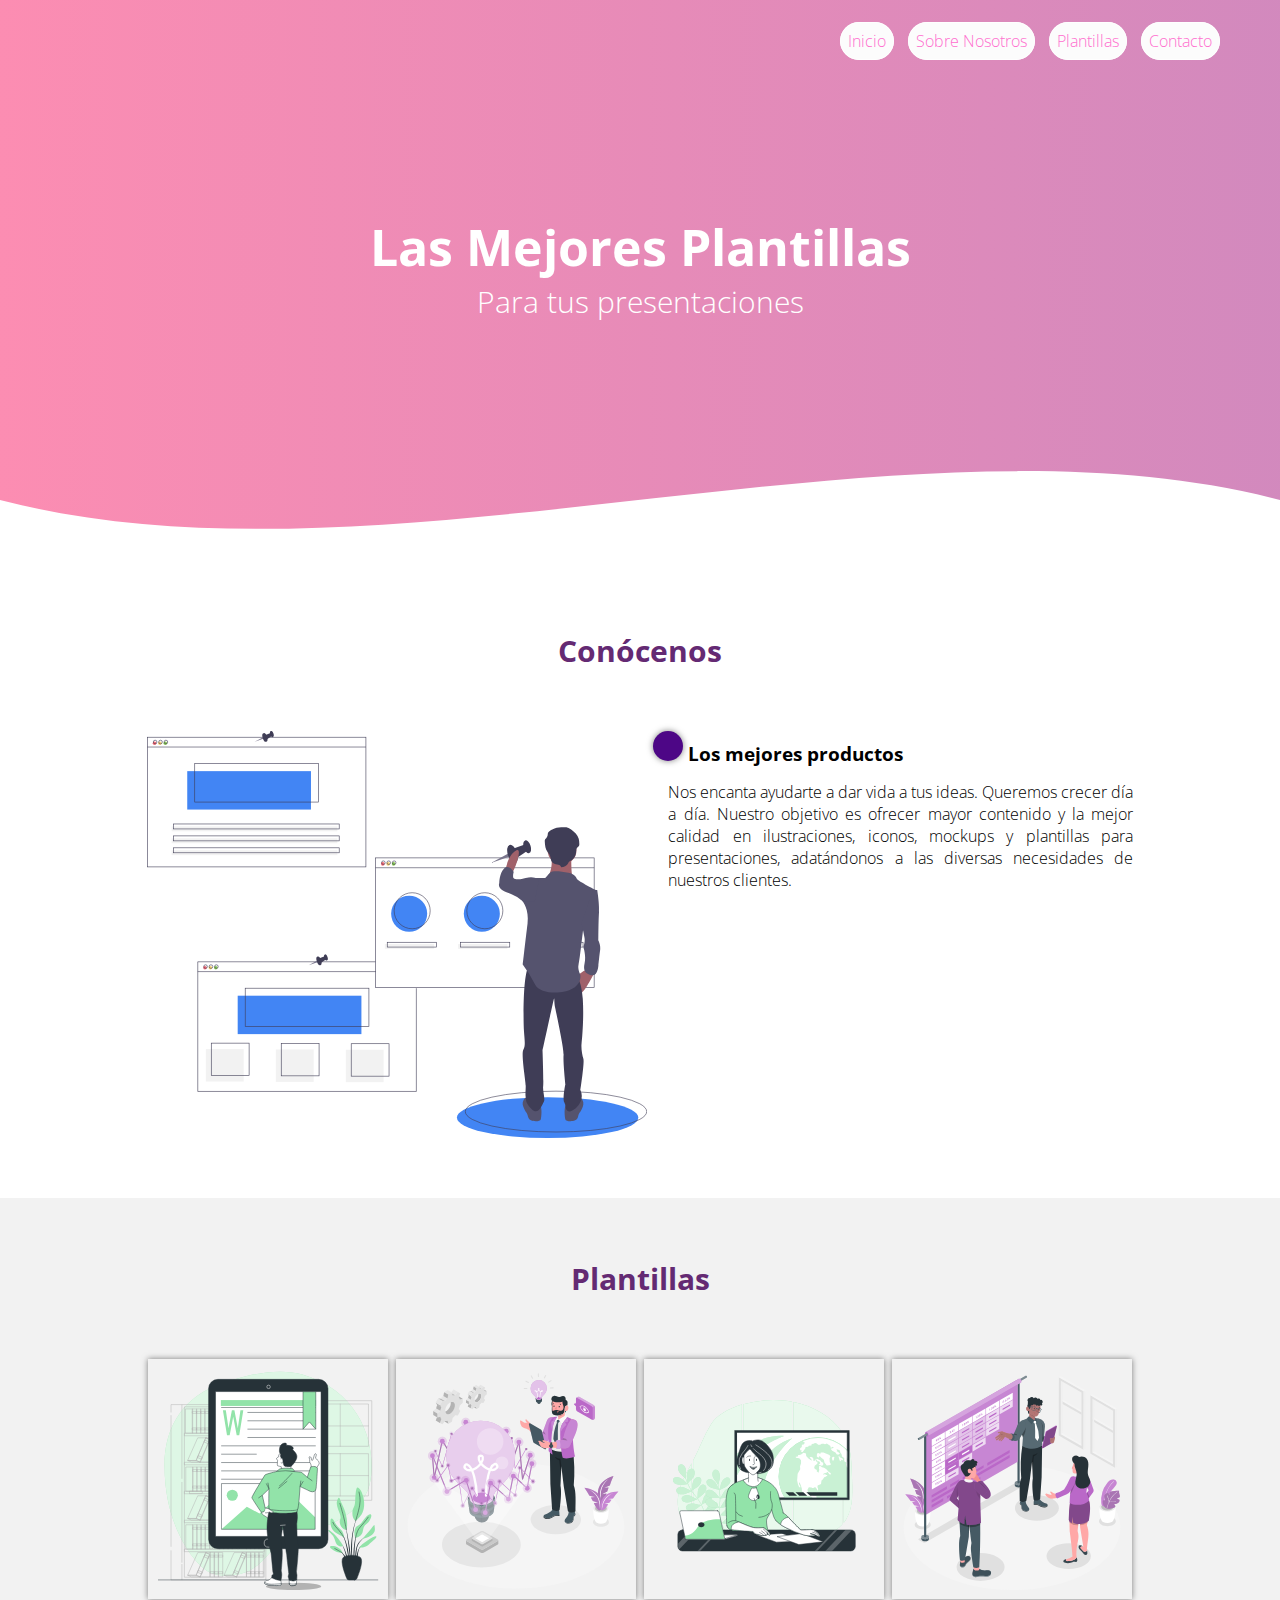
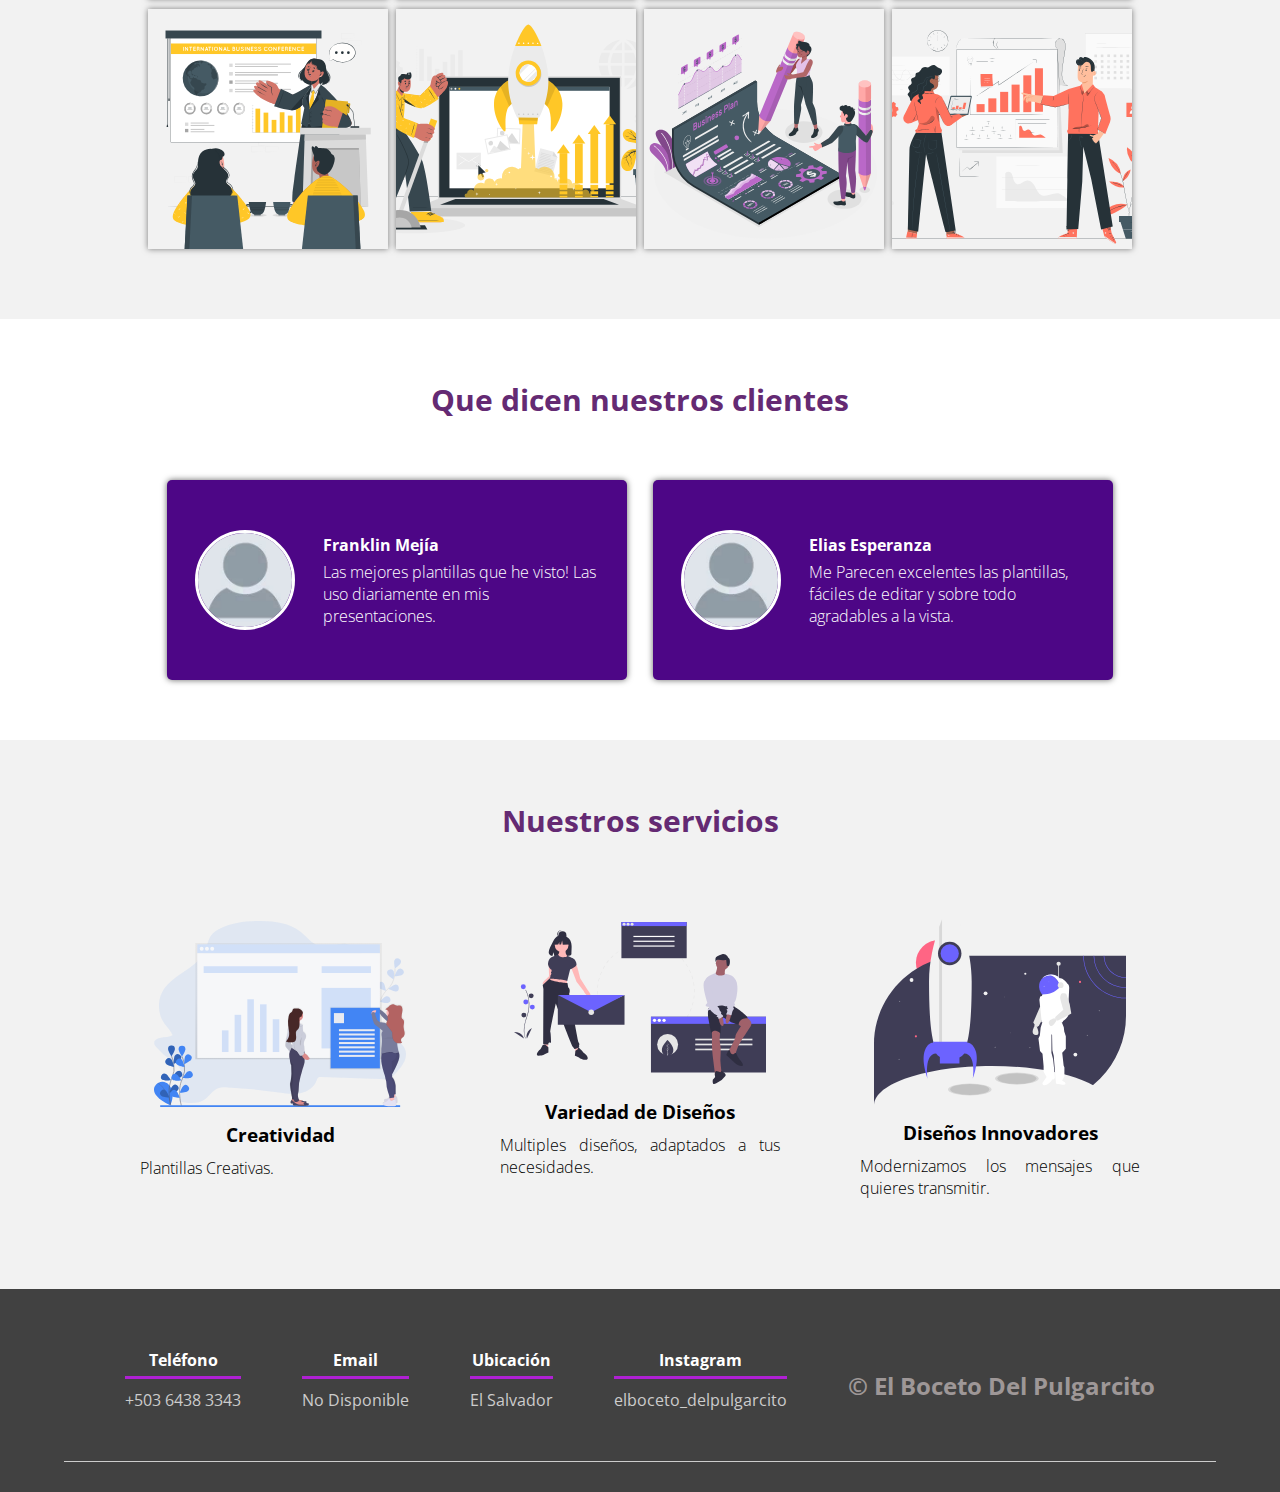
==== commit 163b8797: "Add files via upload" ====
--- a/index.html
+++ b/index.html
@@ -12,12 +12,12 @@
 </head>
 <body>
     <header>
-        
+    
+
         <nav>
             <a href="index.html" class="cta2">Inicio</a>
             <a href="Acerca de.html" class="cta2">Sobre Nosotros</a>
             <a href="Prueba.html" class="cta2">Plantillas</a>
-            <a href="#" class="cta2">Servicios</a>
             <a href="#" class="cta2">Contacto</a>
         </nav>
         <section class="textos-header">
--- a/css/estilos.css
+++ b/css/estilos.css
@@ -49,6 +49,22 @@
 }
 
 .contenedor-imagen-cactus{
+    padding: 60px 0;
+    width: 90%;
+    max-width: 1000px;
+    margin: auto;
+    overflow: hidden;
+}
+
+.contenedor-imagen-escandalosos{
+    padding: 60px 0;
+    width: 90%;
+    max-width: 1000px;
+    margin: auto;
+    overflow: hidden;
+}
+
+.contenedor-imagen-gatito{
     padding: 60px 0;
     width: 90%;
     max-width: 1000px;
@@ -79,6 +95,12 @@
     position: relative;
 }
 
+.modal{
+    display: flex;
+    height: 100vh;
+    width: 100%;
+}
+
 nav{
     text-align: right;
     padding: 30px 50px 0 0;
@@ -94,6 +116,7 @@
 nav > a:hover{
     text-decoration: underline;
 }
+
 
 header .textos-header{
     display: flex;
@@ -201,6 +224,32 @@
     width: 50%;
 }
 
+main .imagen-plantilla6{
+    padding: 30px 0 60px 0;
+}
+
+.contenedor-imagen-escandalosos{
+    display: flex;
+    justify-content: space-evenly;
+}
+
+.imagen-de-escandalosos{
+    width: 50%;
+}
+
+main .imagen-plantilla7{
+    padding: 30px 0 60px 0;
+}
+
+.contenedor-imagen-gatito{
+    display: flex;
+    justify-content: space-evenly;
+}
+
+.imagen-de-gatito{
+    width: 50%;
+}
+
 .sobre-nosotros .contenido-textos{
     width: 48%;
 }
@@ -222,6 +271,14 @@
 }
 
 .contenedor-imagen-cactus .contenido-textos{
+    width: 48%;
+}
+
+.contenedor-imagen-escandalosos .contenido-textos{
+    width: 48%;
+}
+
+.contenedor-imagen-gatito .contenido-textos{
     width: 48%;
 }
 
@@ -259,6 +316,98 @@
     color: #fff;
 }
 
+.modal{
+    position: fixed;
+    top: 0;
+    bottom: 0;
+    left: 0;
+    right: 0;
+    background-color: #333;
+    display: flex;
+
+    --opacity: 0;
+    --pointer: none;
+
+    opacity: var(--opacity);
+    pointer-events: var(--pointer);
+    transition: opacity .5s;
+}
+
+.modal:target{
+    --opacity: 1;
+    --pointer:  unset;
+}
+
+.modal_container{
+    margin: auto;
+    background-color: #fff;
+    width: 90%;
+    max-width: 600px;
+    max-height: 90%;
+    overflow: hidden;
+    text-align: center;
+    padding: 2.5m 1.5m;
+    border-radius: 1em;
+}
+
+.modal:target .modal_container{
+    animation: show 1s .5s backwards;
+}
+
+@keyframes show {
+    0%{
+        transform: translateY(-150vh);
+    }
+}
+
+.modal_picture{
+    width: 90%;
+    margin: 0 auto;
+    max-width: 400px;
+    margin-bottom: 2em;
+}
+
+.modal:target .modal_picture{
+    animation: scale .5s 1s backwards;
+}
+
+@keyframes scale {
+    0%{
+        transform: scale(0);
+    }
+}
+
+.modal_img{
+    width: 100%;
+    display: block;
+}
+
+.modal_title{
+    font-size: 2.5rem;
+    font-weight: 500;
+}
+
+.modal-paragraph{
+    margin-top: 1em;
+    margin-bottom: 1em;
+    line-height: 1.5;
+}
+.modal_close{
+    display: inline-block;
+    border: 1px solid;
+    padding: 1em 2em;
+    text-decoration: none;
+    font-weight: 700;
+    color: #333;
+    border-radius: .4em;
+}
+
+@media (max-width:600px) {
+    .modal_title{
+        font-size: 1.7rem;
+    }
+}
+
 .cta2{
     padding: 7px;
     width: 100px;
@@ -523,6 +672,34 @@
         width: 90%;
     }
 
+    .contenedor-imagen-escandalosos{
+        flex-direction: column;
+        justify-content: center;
+        align-items: center;
+    }
+
+    .imagen-plantilla6 .contenido-textos{
+        width: 90%;
+    }
+
+    .imagen-de-escandalosos{
+        width: 90%;
+    }
+
+    .contenedor-imagen-gatito{
+        flex-direction: column;
+        justify-content: center;
+        align-items: center;
+    }
+
+    .imagen-plantilla7 .contenido-textos{
+        width: 90%;
+    }
+
+    .contenedor-imagen-gatito{
+        width: 90%;
+    }
+
 
     /* Galeria */
 
@@ -642,6 +819,24 @@
         width: 95%;
     }
 
+    .imagen-de-escandalosos{
+        margin-bottom: 60px;
+        width: 99%;
+    }
+
+    .imagen-plantilla6 .contenido-textos{
+        width: 95%;
+    }
+
+    .imagen-de-gatito{
+        margin-bottom: 60px;
+        width: 99%;
+    }
+
+    .imagen-plantilla7 .contenido-textos{
+        width: 95%;
+    }
+
     /* Galeria */
 
     .imagen-port{
